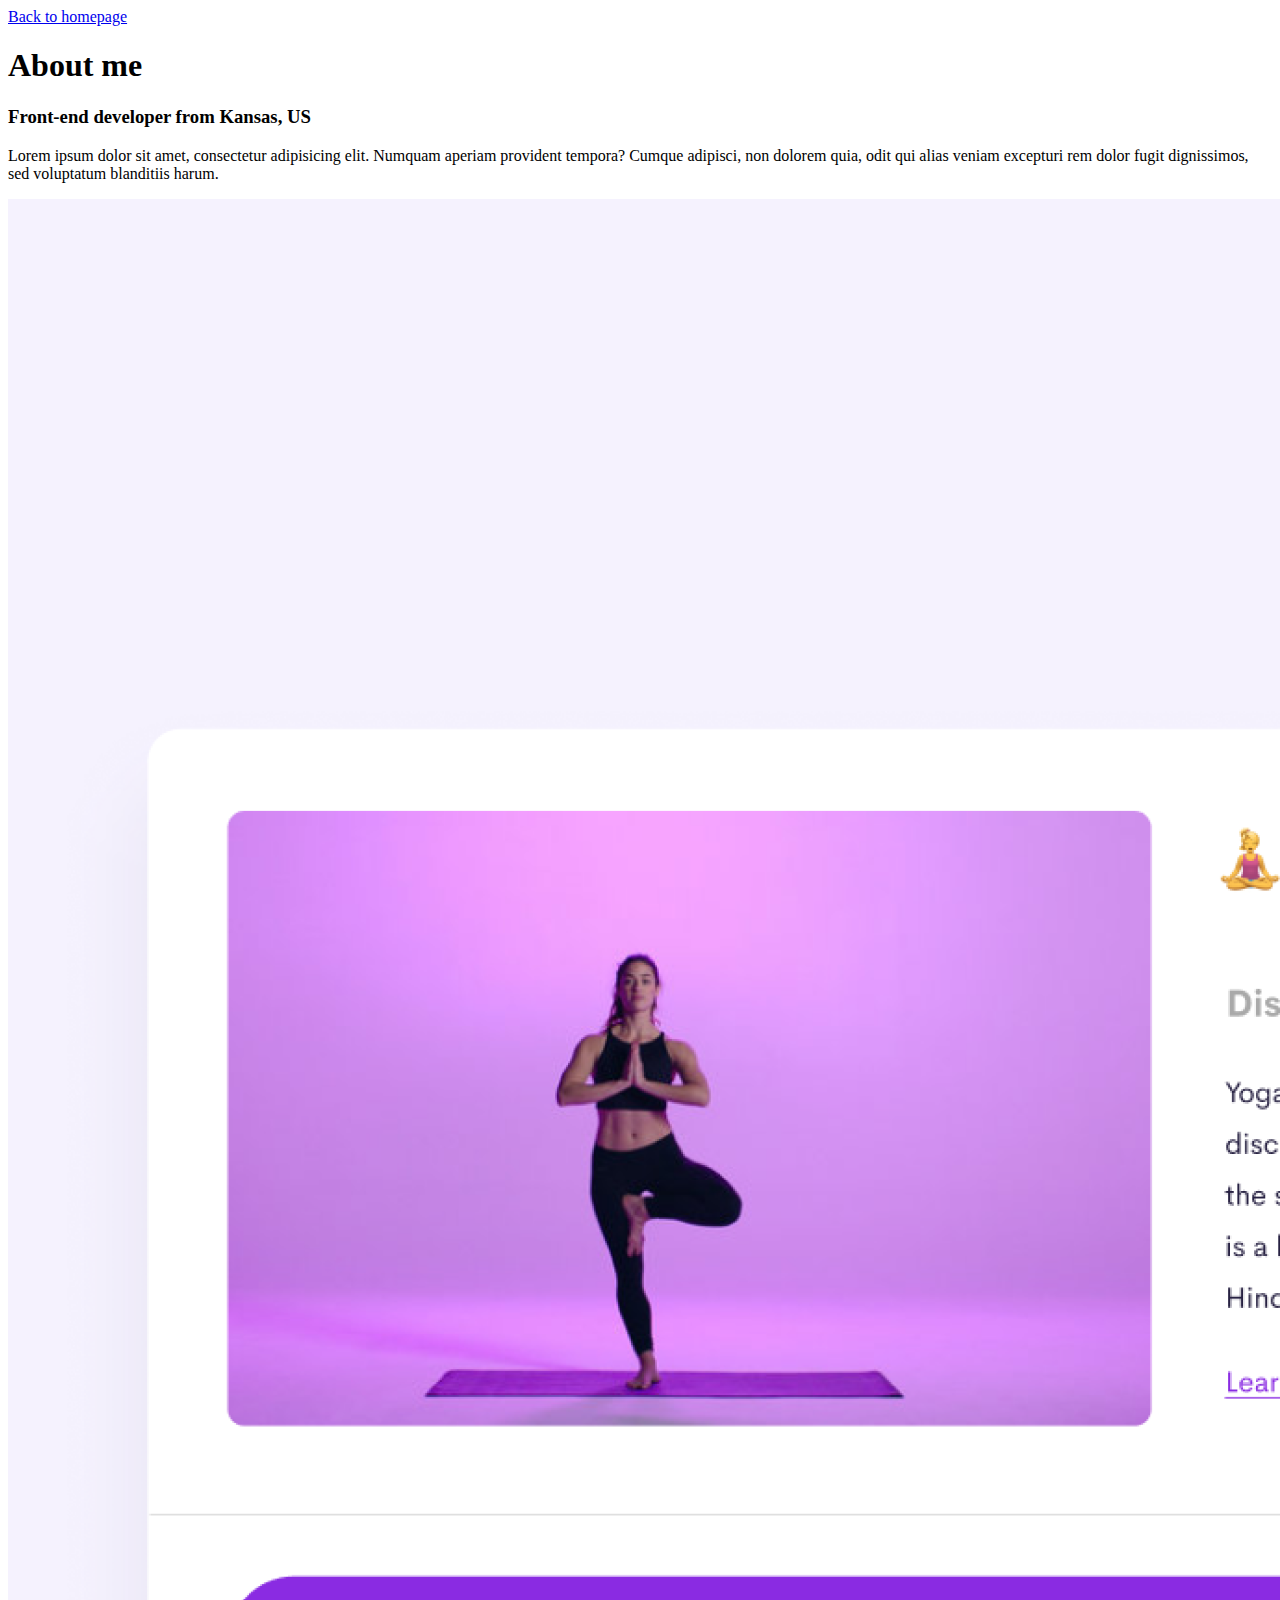
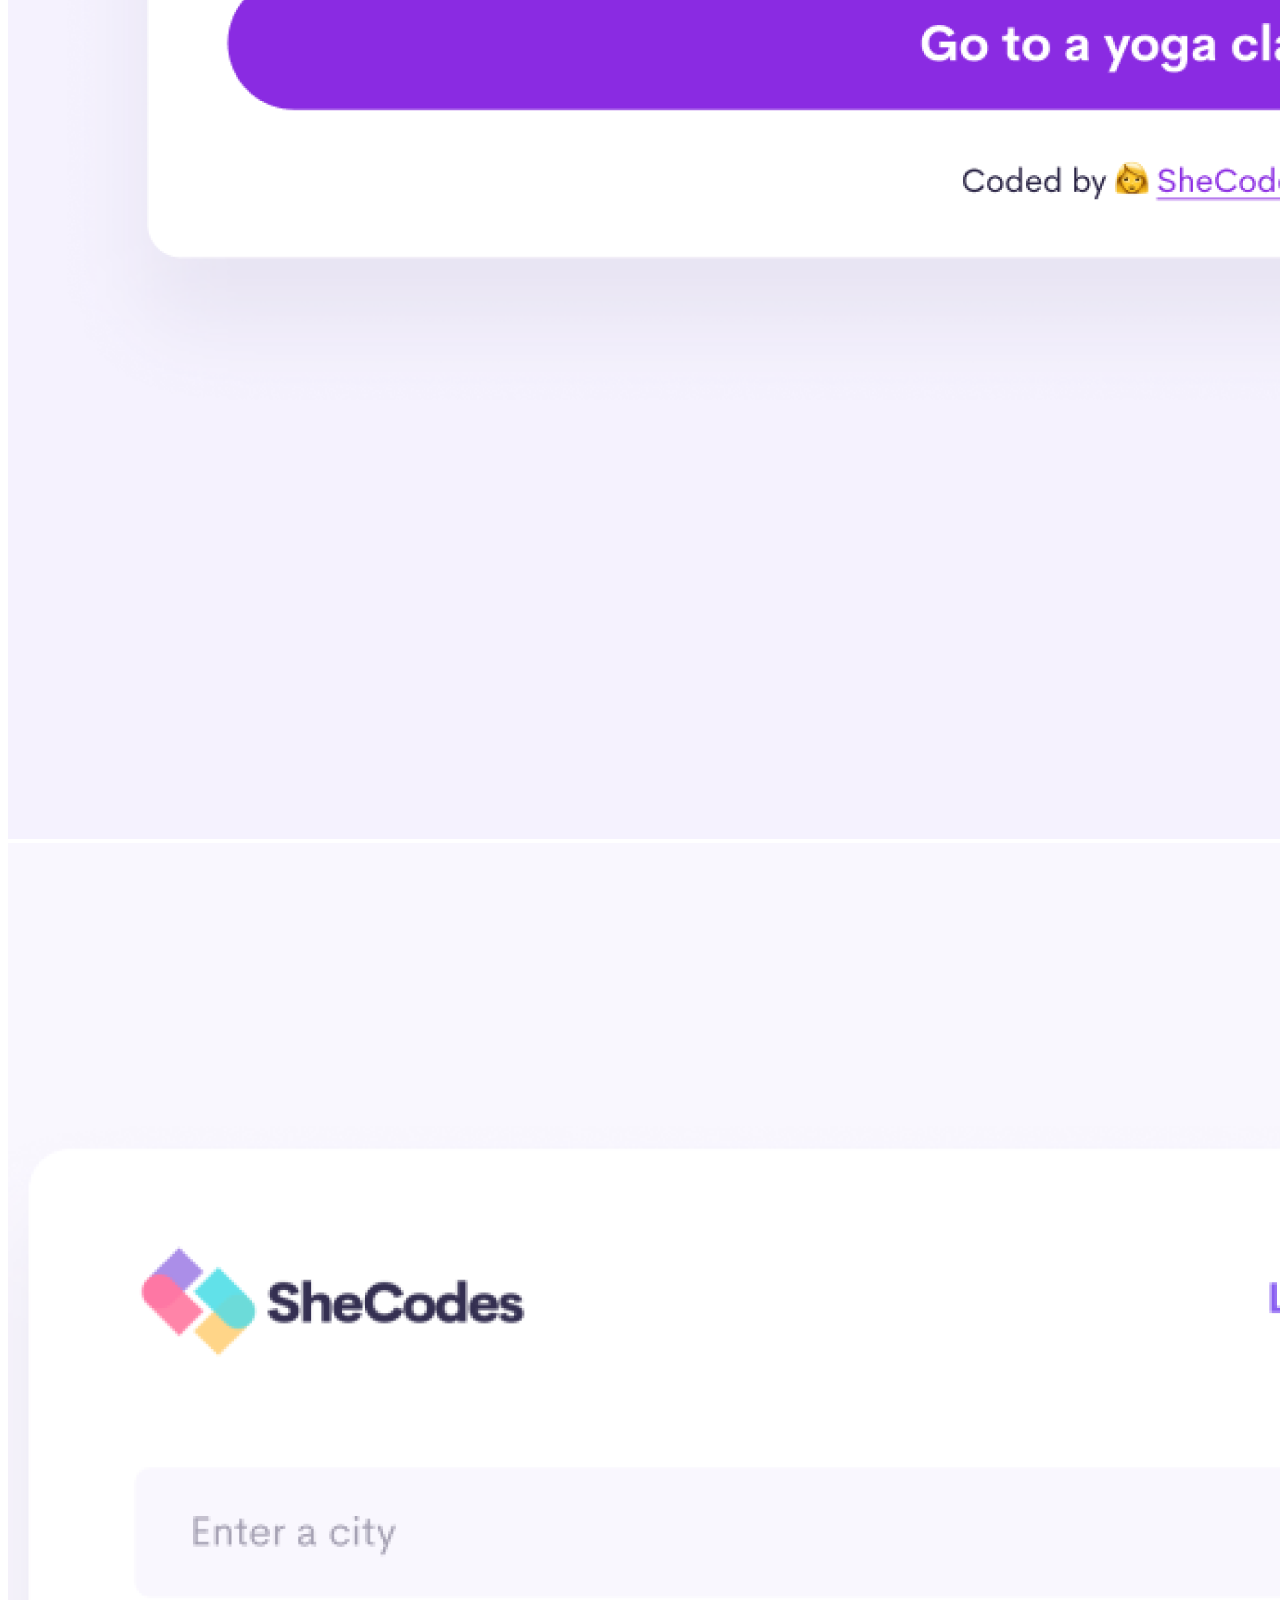
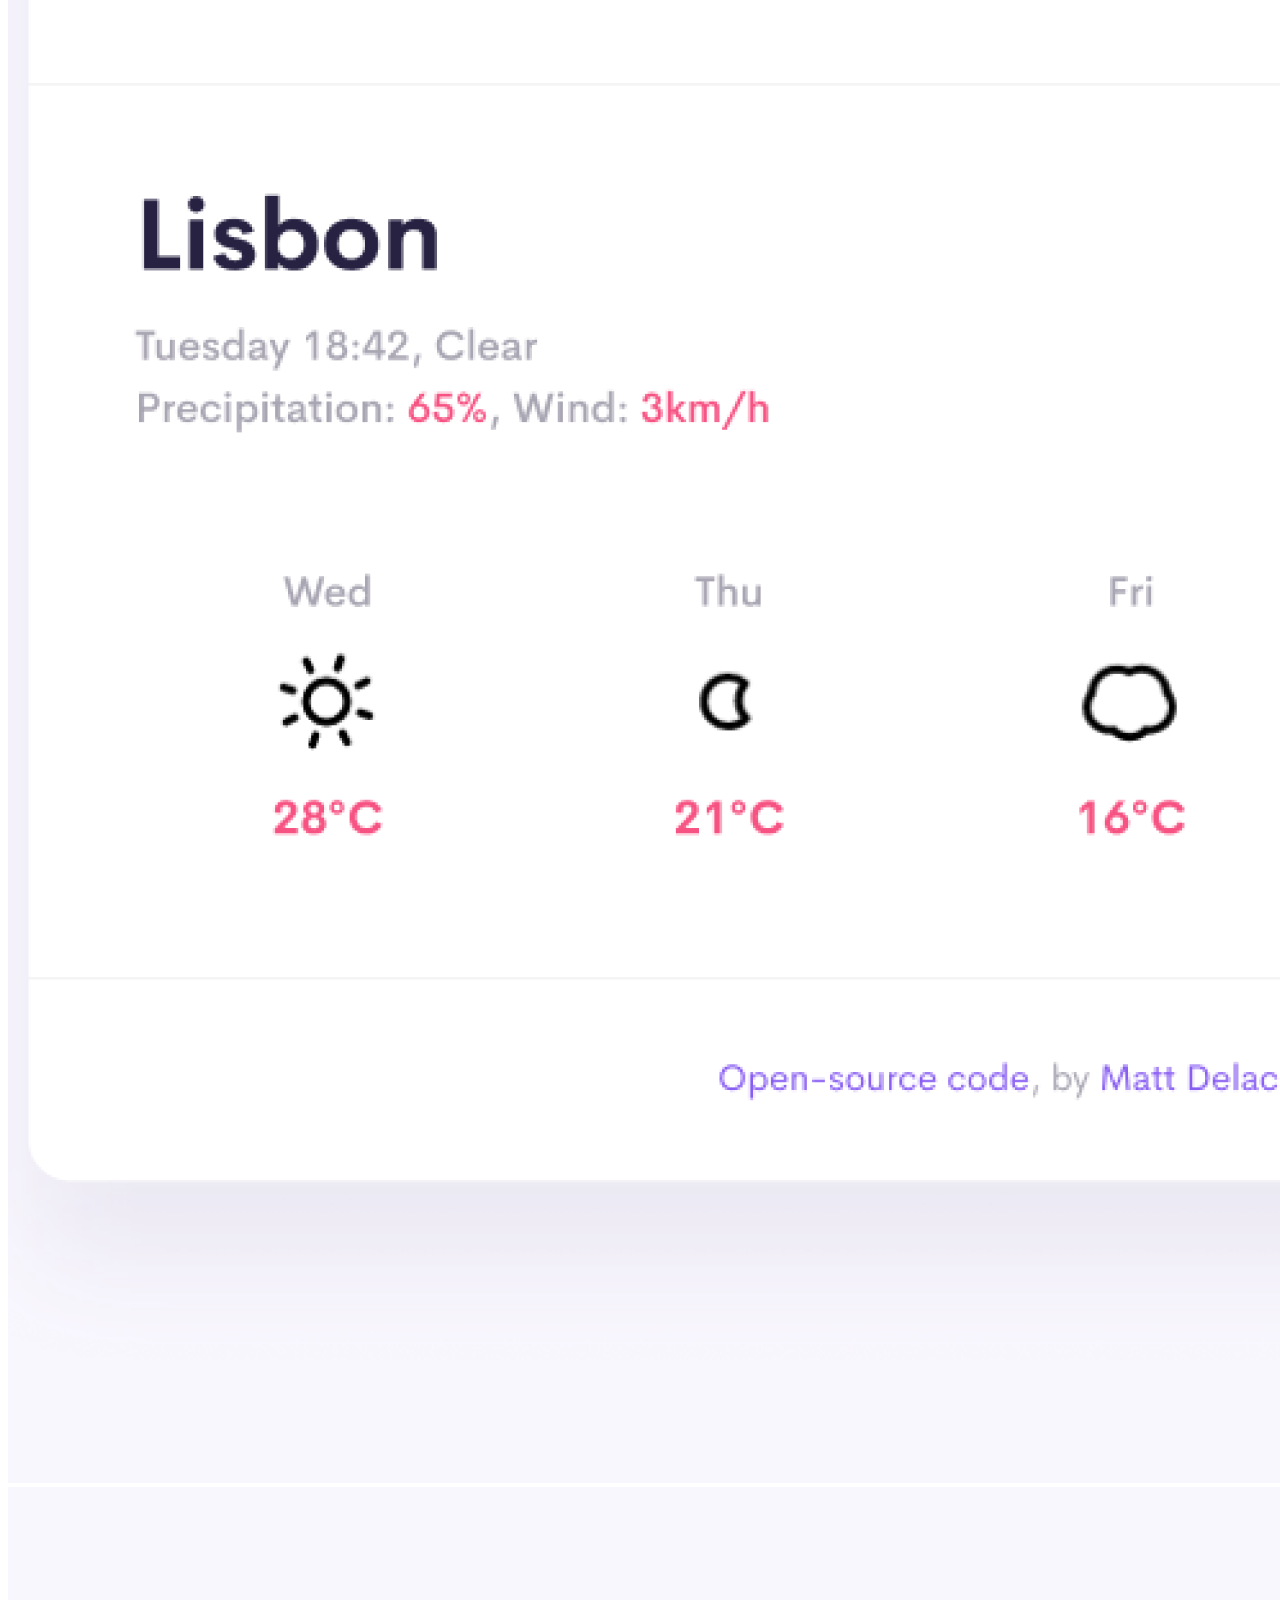
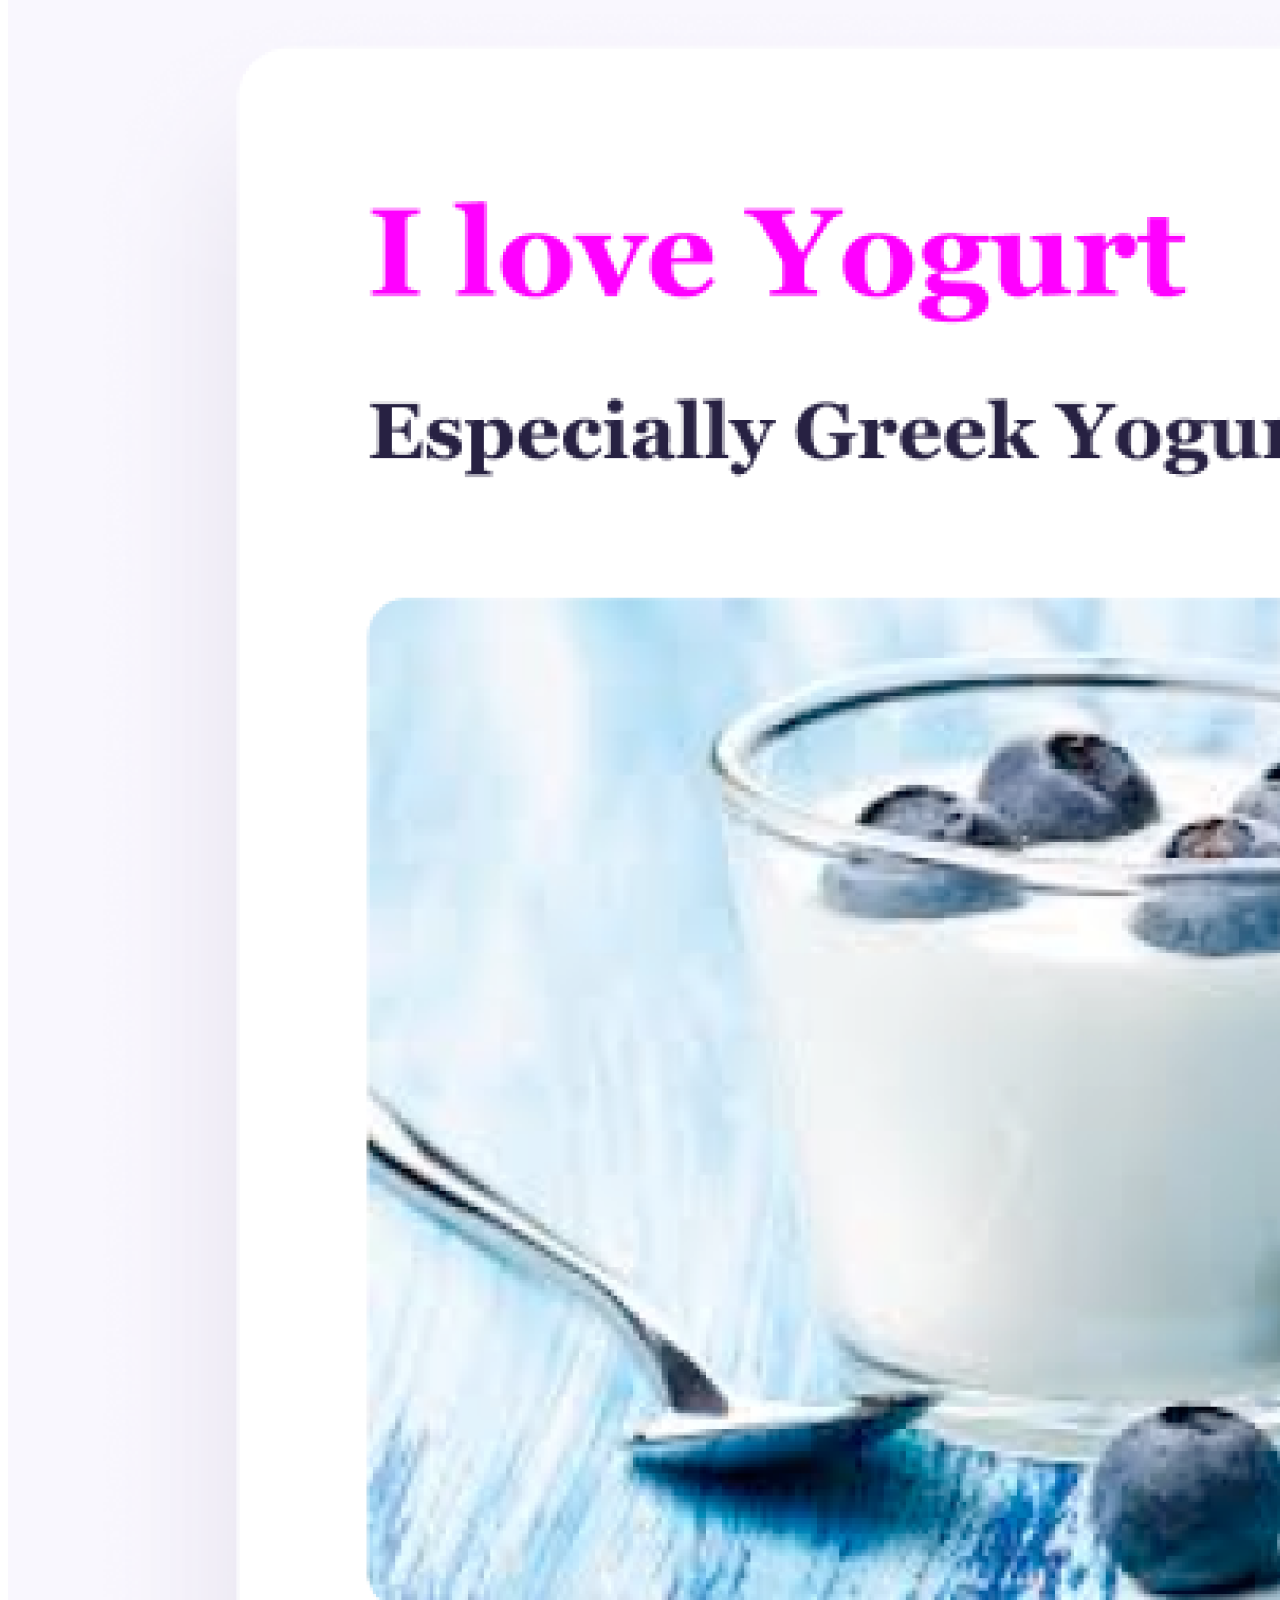
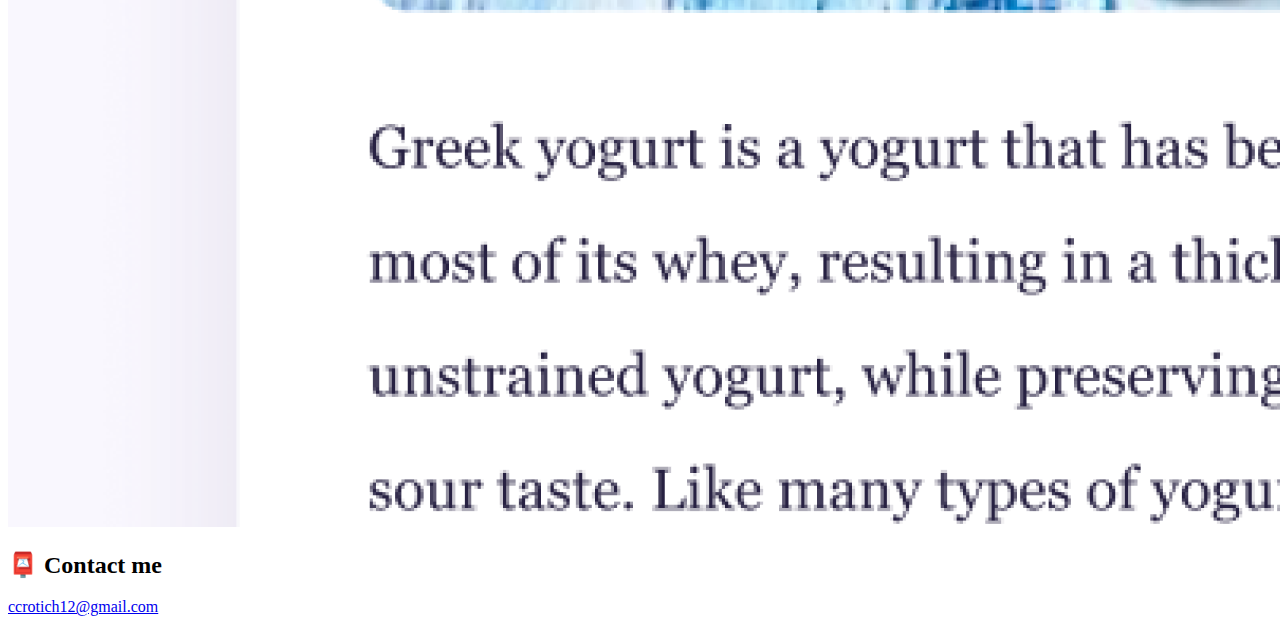
==== about.html @ 8e0e29bb "Uploaded portfolio WIP file from Code Sandbox" ====
<!DOCTYPE html>
<html lang="en">
  <head>
    <meta charset="UTF-8" />
    <meta http-equiv="X-UA-Compatible" content="IE=edge" />
    <meta name="viewport" content="width=device-width, initial-scale=1.0" />
    <link rel="stylesheet" href="style.css" />
    <link
      href="https://cdn.jsdelivr.net/npm/bootstrap@5.2.2/dist/css/bootstrap.min.css"
      rel="stylesheet"
      integrity="sha384-Zenh87qX5JnK2Jl0vWa8Ck2rdkQ2Bzep5IDxbcnCeuOxjzrPF/et3URy9Bv1WTRi"
      crossorigin="anonymous"
    />
    <script
      src="https://cdn.jsdelivr.net/npm/bootstrap@5.2.2/dist/js/bootstrap.bundle.min.js"
      integrity="sha384-OERcA2EqjJCMA+/3y+gxIOqMEjwtxJY7qPCqsdltbNJuaOe923+mo//f6V8Qbsw3"
      crossorigin="anonymous"
    ></script>
    <title>About Chelcy Rotich</title>
  </head>
  <body>
    <a href="index.html" class="homepage-link">Back to homepage</a>
    <h1 class="text-center">About me</h1>
    <h3 class="text-center">Front-end developer from Kansas, US</h3>
    <div class="about-paragraphs text-center">
      <p>
        Lorem ipsum dolor sit amet, consectetur adipisicing elit. Numquam
        aperiam provident tempora? Cumque adipisci, non dolorem quia, odit qui
        alias veniam excepturi rem dolor fugit dignissimos, sed voluptatum
        blanditiis harum.
      </p>
    </div>
    <div class="container">
      <div class="row">
        <div class="col-sm-4">
          <img
            src="images/yoga.png"
            alt="yoga"
            class="img-fluid rounded p-2 shadow-sm"
          />
        </div>
        <div class="col-sm-4">
          <img
            src="images/weather.png"
            alt="weather app"
            class="img-fluid rounded p-2 shadow-sm"
          />
        </div>
        <div class="col-sm-4">
          <img
            src="images/yogurt.png"
            alt="langing page"
            class="img-fluid rounded p-2 shadow-sm"
          />
        </div>
      </div>
    </div>
    <div id="contact" class="mt-5">
      <h2 class="text-center">📮 Contact me</h2>
      <a href="mailto:ccrotich12@gmail.com" class="email-link">
        ccrotich12@gmail.com
      </a>
    </div>
  </body>
</html>
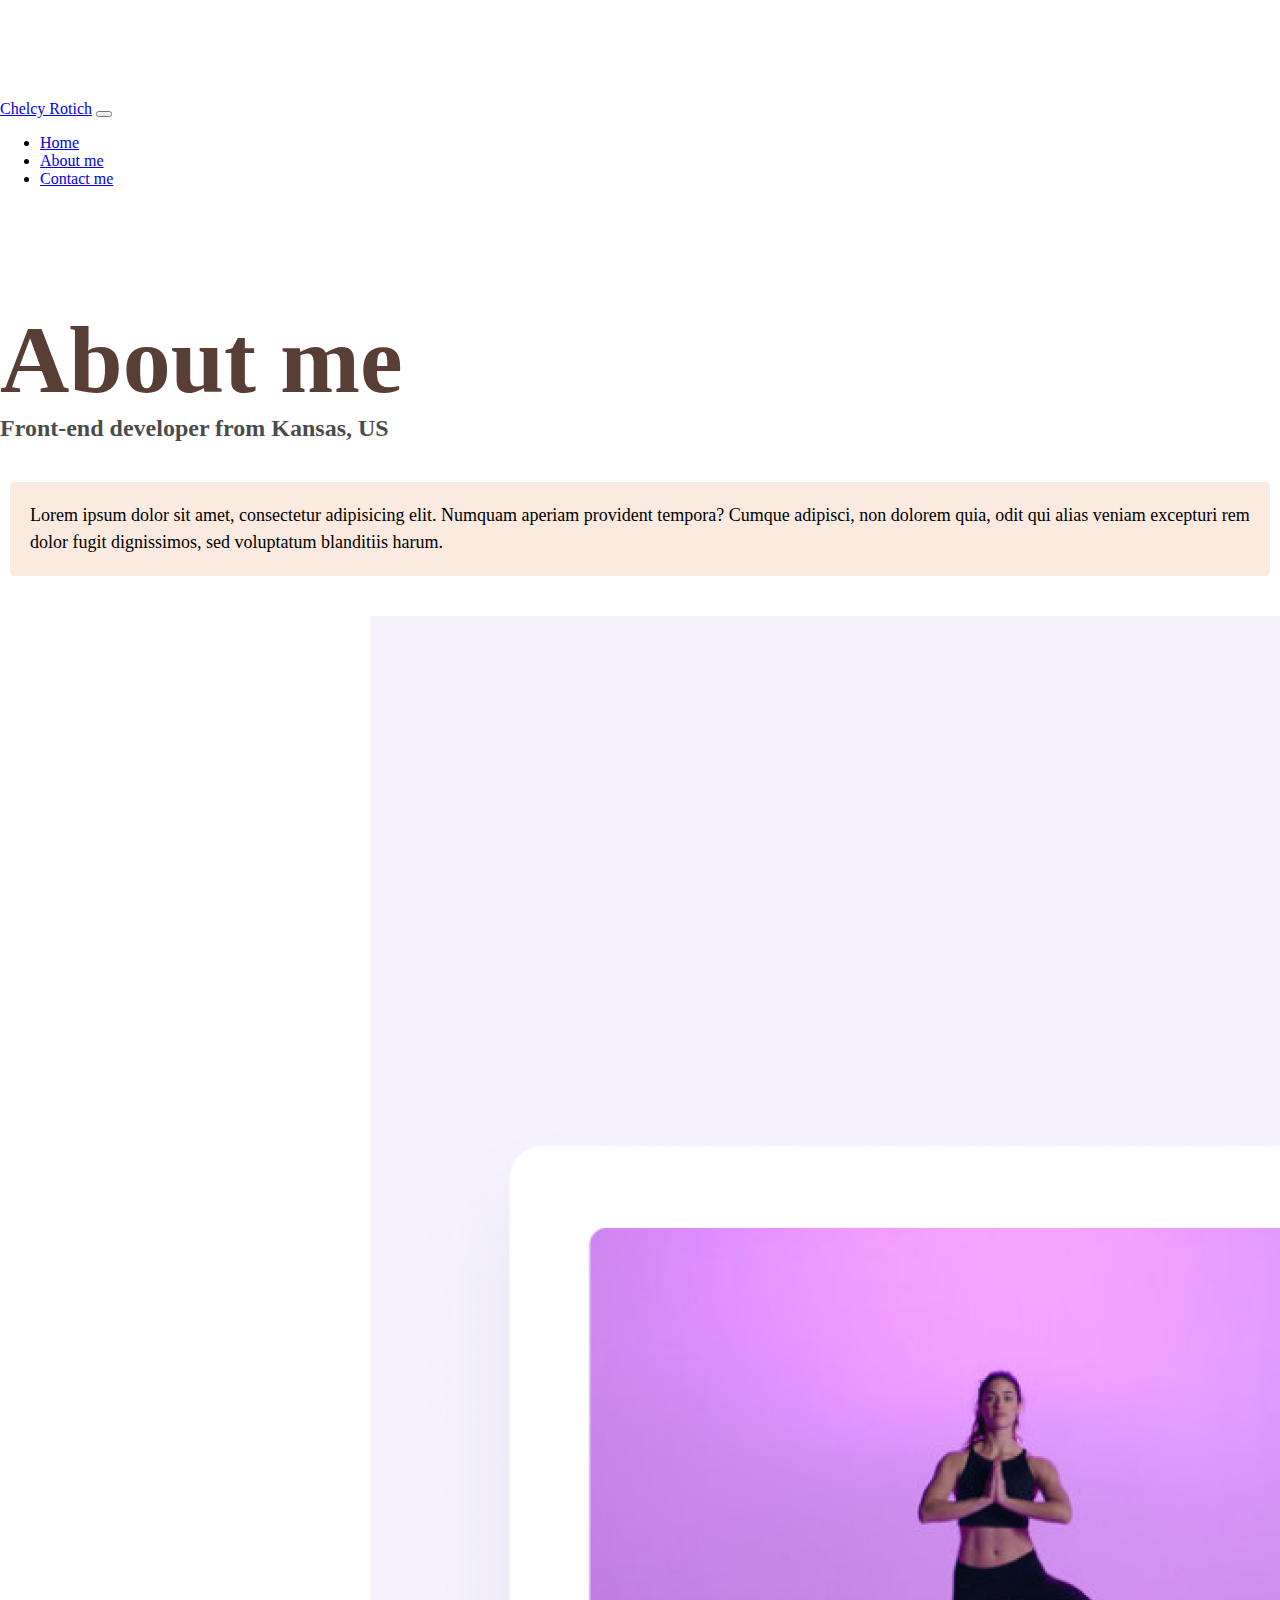
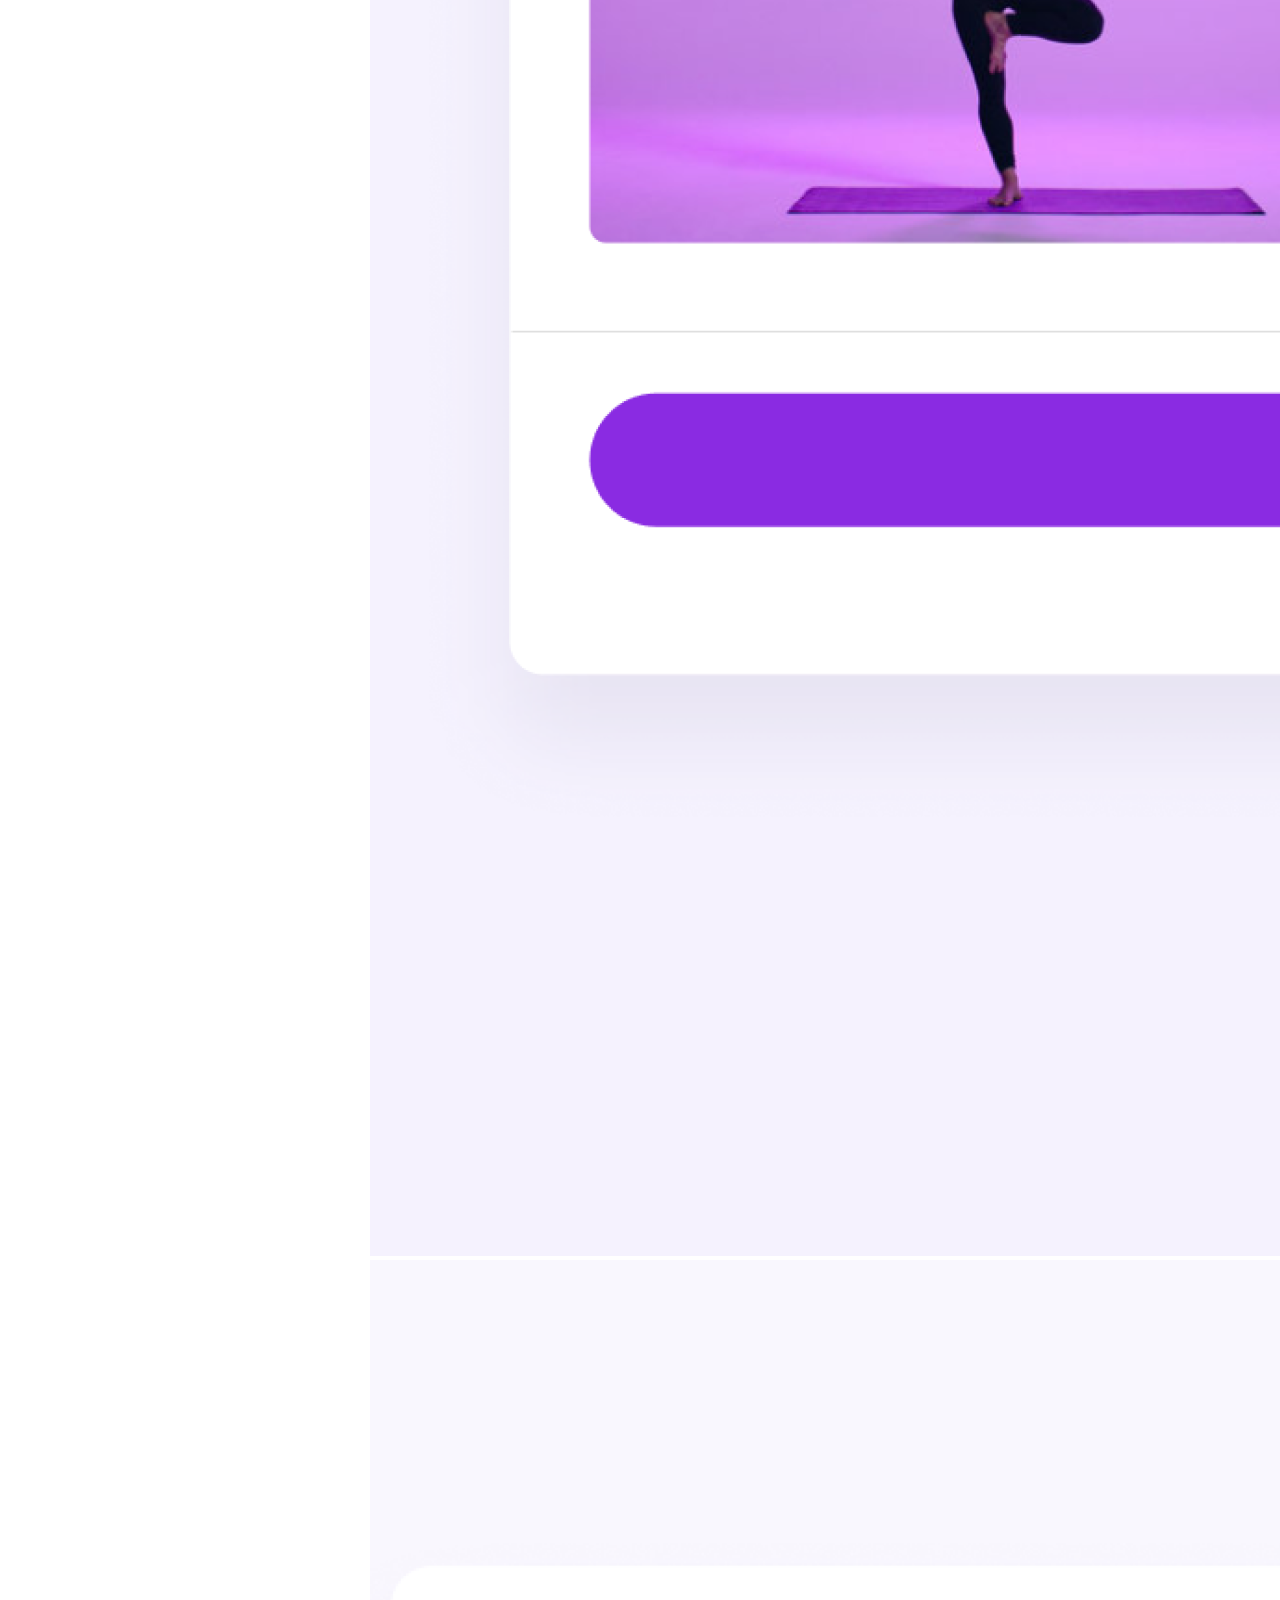
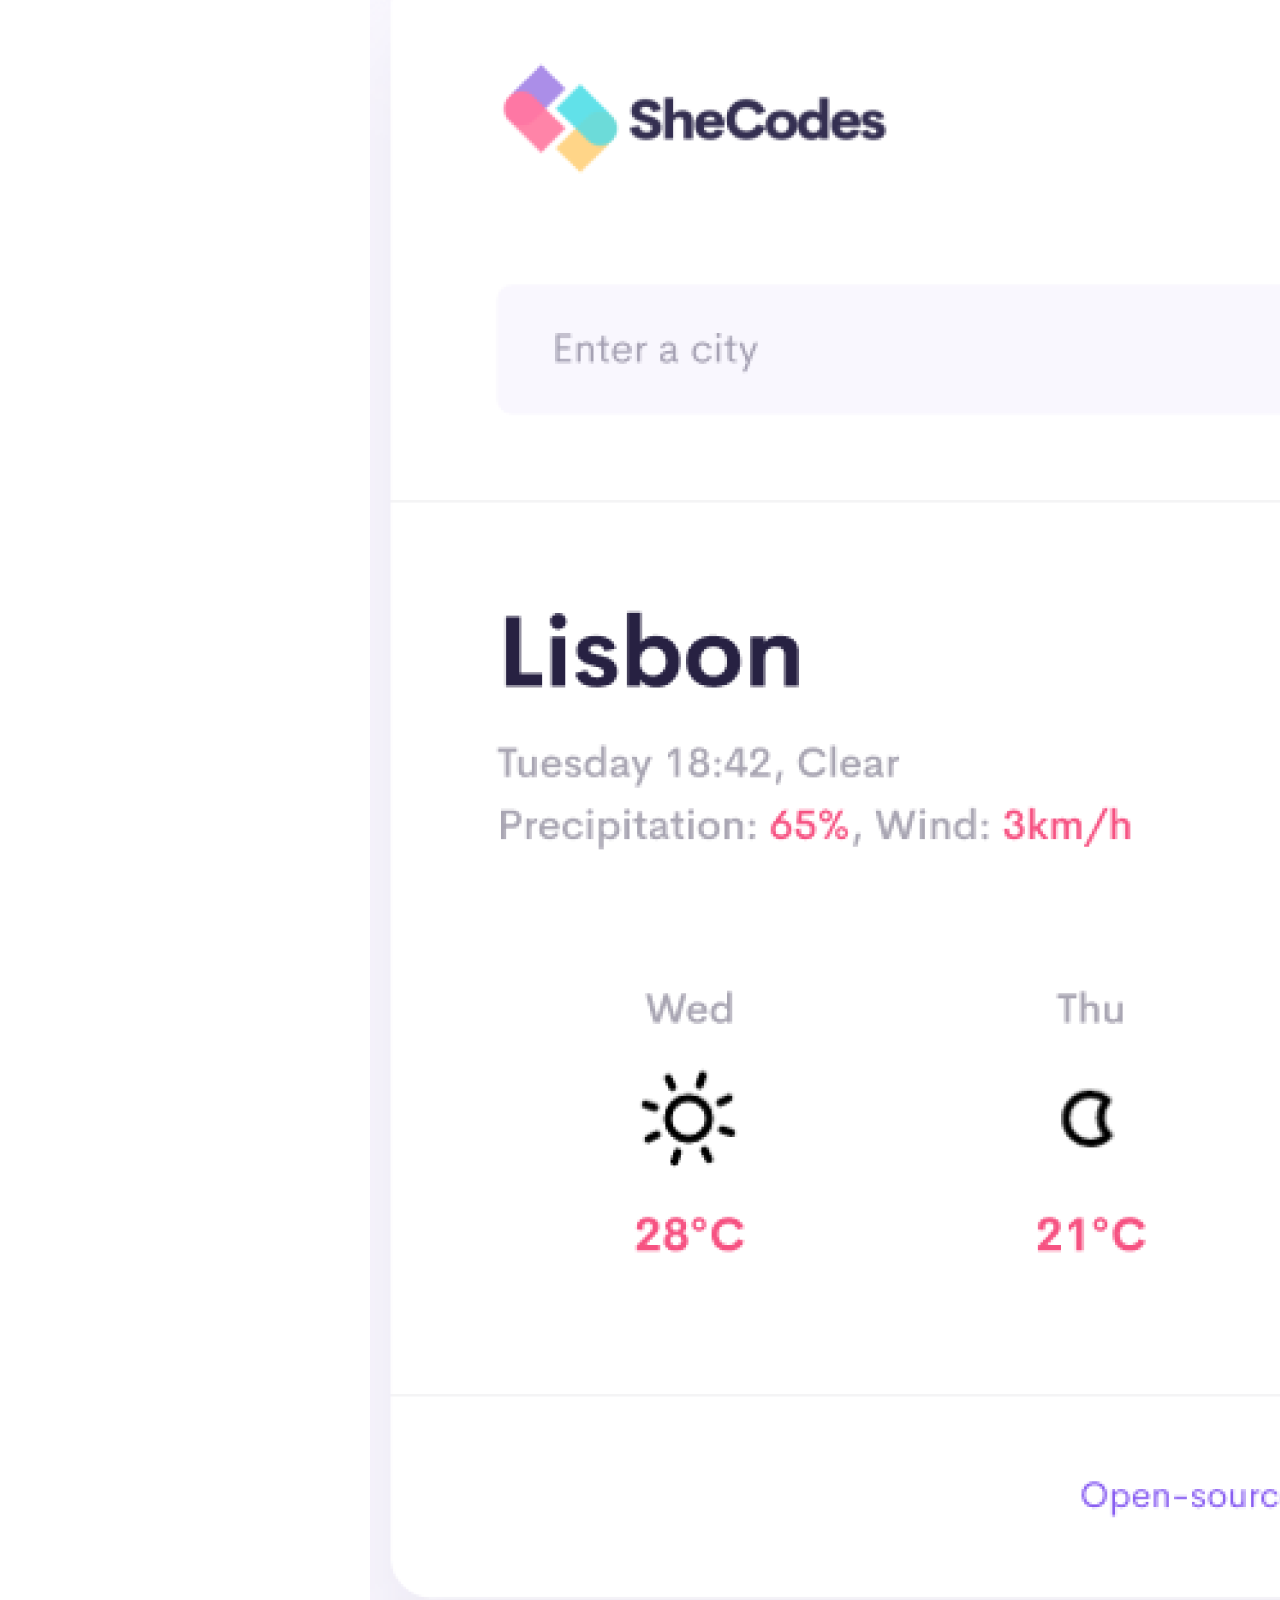
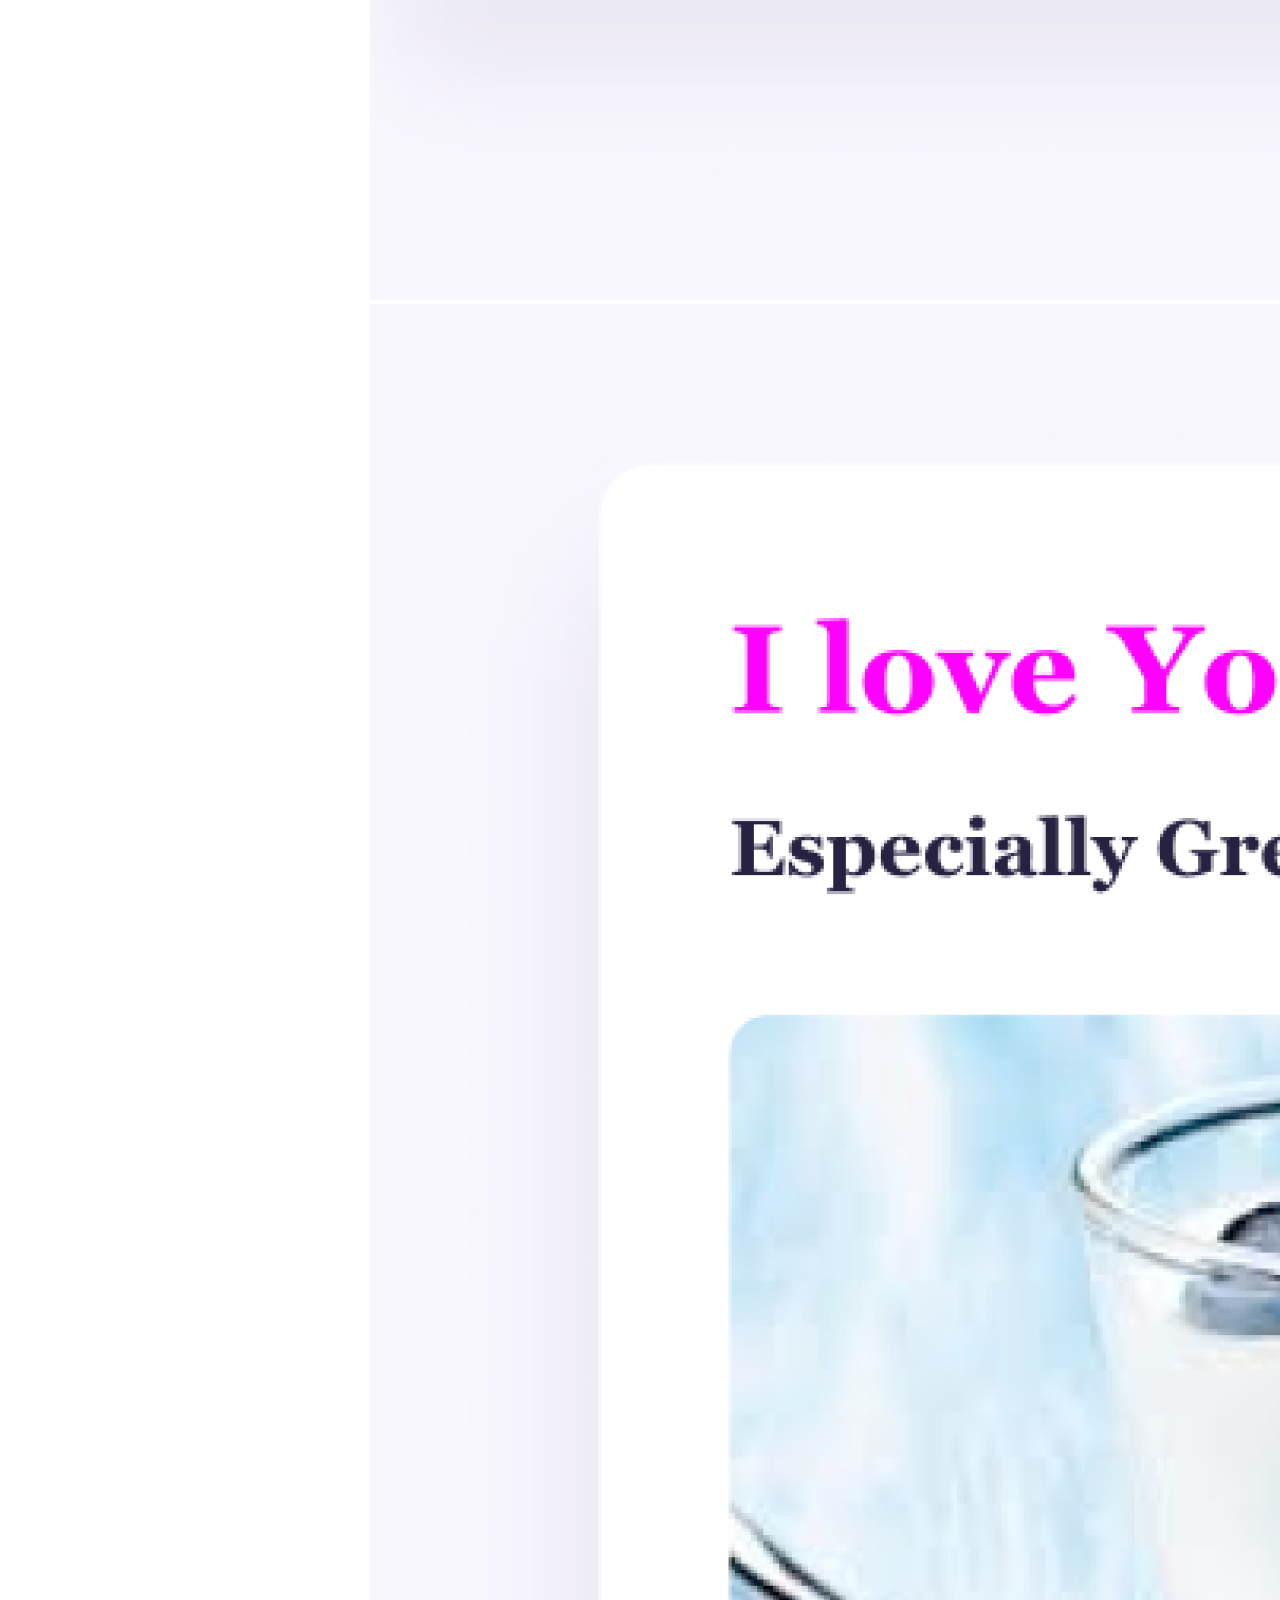
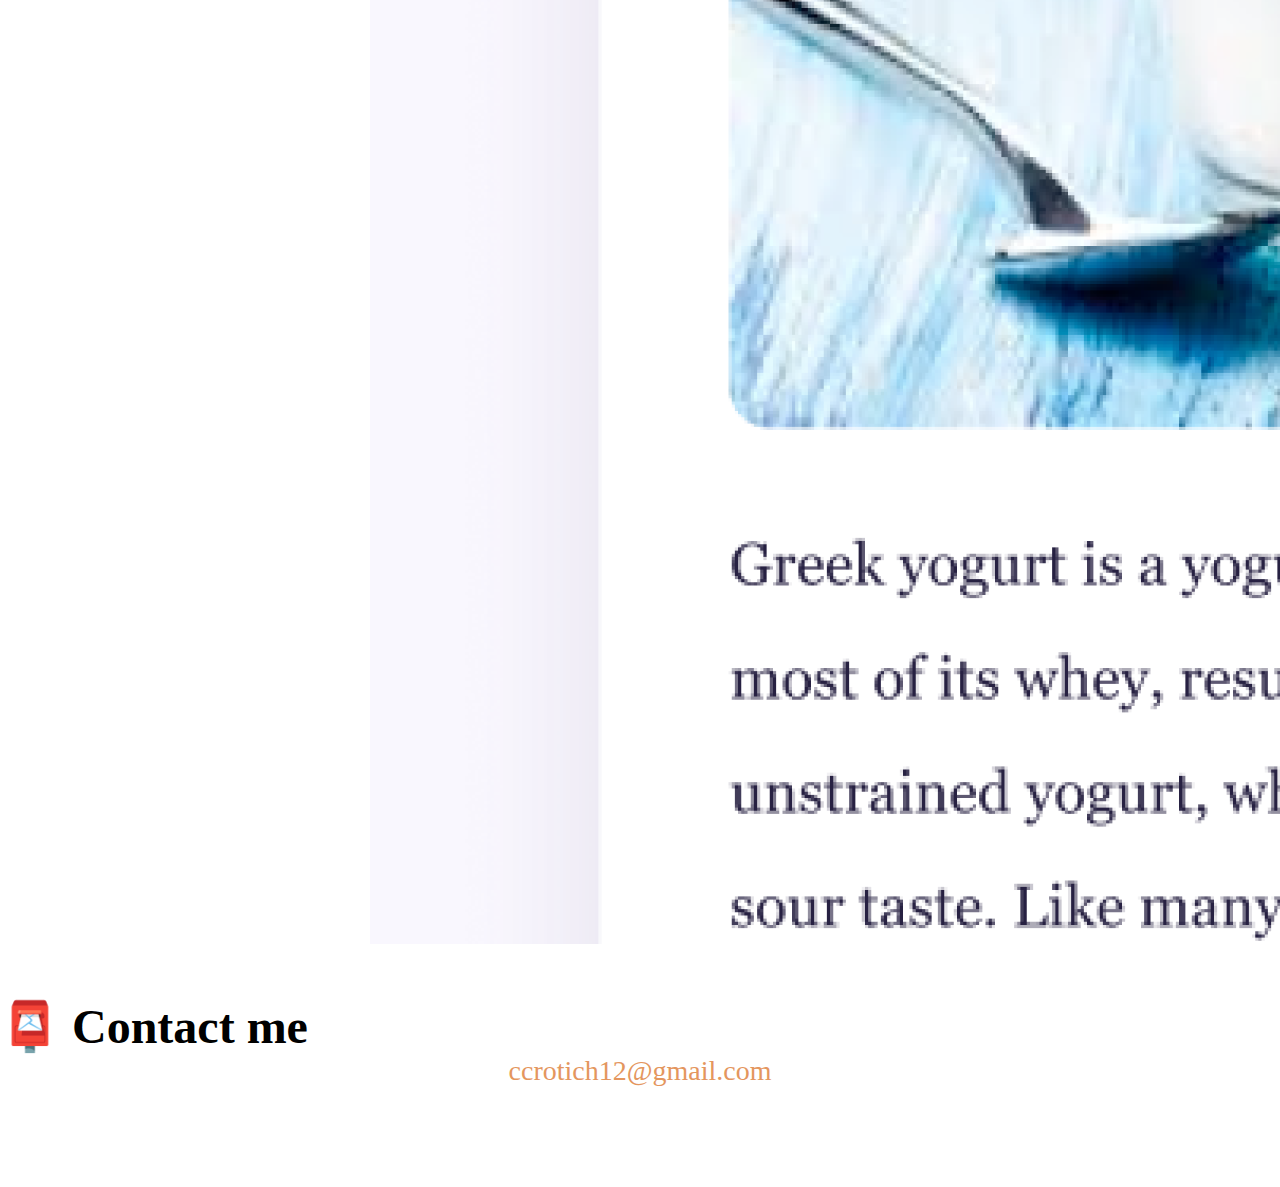
==== commit affbd48c: "Updated to make more responsive and SEO friendly" ====
--- a/about.html
+++ b/about.html
@@ -4,7 +4,11 @@
     <meta charset="UTF-8" />
     <meta http-equiv="X-UA-Compatible" content="IE=edge" />
     <meta name="viewport" content="width=device-width, initial-scale=1.0" />
-    <link rel="stylesheet" href="style.css" />
+    <meta
+      name="description"
+      content="About Page for Chelcy Rotich, a front-end developer from Kansas"
+    />
+    <link rel="stylesheet" href="css/styles.css" />
     <link
       href="https://cdn.jsdelivr.net/npm/bootstrap@5.2.2/dist/css/bootstrap.min.css"
       rel="stylesheet"
@@ -16,50 +20,86 @@
       integrity="sha384-OERcA2EqjJCMA+/3y+gxIOqMEjwtxJY7qPCqsdltbNJuaOe923+mo//f6V8Qbsw3"
       crossorigin="anonymous"
     ></script>
-    <title>About Chelcy Rotich</title>
+    <title>Front-End Developer - About Chelcy Rotich</title>
   </head>
   <body>
-    <a href="index.html" class="homepage-link">Back to homepage</a>
-    <h1 class="text-center">About me</h1>
-    <h3 class="text-center">Front-end developer from Kansas, US</h3>
-    <div class="about-paragraphs text-center">
-      <p>
-        Lorem ipsum dolor sit amet, consectetur adipisicing elit. Numquam
-        aperiam provident tempora? Cumque adipisci, non dolorem quia, odit qui
-        alias veniam excepturi rem dolor fugit dignissimos, sed voluptatum
-        blanditiis harum.
-      </p>
-    </div>
-    <div class="container">
-      <div class="row">
-        <div class="col-sm-4">
-          <img
-            src="images/yoga.png"
-            alt="yoga"
-            class="img-fluid rounded p-2 shadow-sm"
-          />
-        </div>
-        <div class="col-sm-4">
-          <img
-            src="images/weather.png"
-            alt="weather app"
-            class="img-fluid rounded p-2 shadow-sm"
-          />
-        </div>
-        <div class="col-sm-4">
-          <img
-            src="images/yogurt.png"
-            alt="langing page"
-            class="img-fluid rounded p-2 shadow-sm"
-          />
+    <nav class="navbar navbar-expand-lg bg-light fixed-top">
+      <div class="container-fluid">
+        <a class="navbar-brand" href="#">Chelcy Rotich</a>
+        <button
+          class="navbar-toggler"
+          type="button"
+          data-bs-toggle="collapse"
+          data-bs-target="#navbarNav"
+          aria-controls="navbarNav"
+          aria-expanded="false"
+          aria-label="Toggle navigation"
+        >
+          <span class="navbar-toggler-icon"></span>
+        </button>
+        <div class="collapse navbar-collapse" id="navbarNav">
+          <ul class="navbar-nav">
+            <li class="nav-item">
+              <a class="nav-link active" aria-current="page" href="index.html"
+                >Home</a
+              >
+            </li>
+            <li class="nav-item">
+              <a class="nav-link" href="about.html" title="About Me"
+                >About me</a
+              >
+            </li>
+            <li class="nav-item">
+              <a class="nav-link" href="about.html#contact" title="Contact Me"
+                >Contact me</a
+              >
+            </li>
+          </ul>
         </div>
       </div>
-    </div>
-    <div id="contact" class="mt-5">
-      <h2 class="text-center">📮 Contact me</h2>
-      <a href="mailto:ccrotich12@gmail.com" class="email-link">
-        ccrotich12@gmail.com
-      </a>
+    </nav>
+    <div class="large-container">
+      <h1 class="text-center">About me</h1>
+      <h3 class="text-center">Front-end developer from Kansas, US</h3>
+      <div class="about-paragraphs text-center">
+        <p>
+          Lorem ipsum dolor sit amet, consectetur adipisicing elit. Numquam
+          aperiam provident tempora? Cumque adipisci, non dolorem quia, odit qui
+          alias veniam excepturi rem dolor fugit dignissimos, sed voluptatum
+          blanditiis harum.
+        </p>
+      </div>
+      <div class="container">
+        <div class="row">
+          <div class="col-sm-4">
+            <img
+              src="images/yoga.png"
+              alt="Yoga App"
+              class="img-fluid rounded p-2 shadow"
+            />
+          </div>
+          <div class="col-sm-4">
+            <img
+              src="images/weather.png"
+              alt="Weather App"
+              class="img-fluid rounded p-2 shadow"
+            />
+          </div>
+          <div class="col-sm-4">
+            <img
+              src="images/yogurt.png"
+              alt="Langing Page App"
+              class="img-fluid rounded p-2 shadow"
+            />
+          </div>
+        </div>
+      </div>
+      <div id="contact" class="mt-5">
+        <h2 class="text-center">📮 Contact me</h2>
+        <a href="mailto:ccrotich12@gmail.com" class="email-link">
+          ccrotich12@gmail.com
+        </a>
+      </div>
     </div>
   </body>
 </html>
--- a/css/styles.css
+++ b/css/styles.css
@@ -0,0 +1,147 @@
+:root {
+  --primary-color: #593e36;
+  --secondary-color: #faeadf;
+  --tertiary-color: #e4965e;
+  --box-shadow: 0 5px 10px rgba(0, 0, 0, 0.2);
+}
+
+body {
+  margin: 100px 0;
+}
+
+.container {
+  display: block;
+  margin: 0 auto;
+}
+
+.large-container {
+  padding-top: 100px;
+}
+
+h1,
+h2,
+h3 {
+  margin: 0;
+}
+
+h1 {
+  font-size: 96px !important;
+  color: var(--primary-color);
+}
+
+h2 {
+  font-size: 48px !important;
+}
+
+h3 {
+  font-size: 24px !important;
+  opacity: 0.7;
+}
+
+p {
+  background: var(--secondary-color);
+  padding: 20px;
+  border-radius: 4px;
+  font-size: 18px;
+  line-height: 1.5;
+}
+
+.navigation-links {
+  display: flex;
+  margin-top: 40px;
+  justify-content: center;
+}
+
+.navigation-links a {
+  margin: 20px;
+  border-radius: 4px;
+  padding: 20px 15px;
+  text-decoration: none;
+  text-transform: capitalize;
+}
+
+.contact-link {
+  background: var(--tertiary-color);
+  box-shadow: var(--box-shadow);
+  color: white;
+}
+
+.about-link {
+  background: white;
+  color: var(--tertiary-color);
+  border: 1px solid var(--tertiary-color);
+  box-shadow: var(--box-shadow);
+}
+
+.homepage-link {
+  color: var(--primary-color);
+  text-align: center;
+  display: block;
+}
+
+.about-paragraphs {
+  display: flex;
+  margin: 30px 0;
+}
+
+.about-paragraphs p {
+  margin: 10px;
+}
+
+.email-link {
+  display: flex;
+  justify-content: center;
+  color: var(--tertiary-color);
+  font-size: 28px;
+  text-decoration: none;
+}
+
+.email-link:hover {
+  text-decoration: underline;
+}
+.primary-link {
+  border-radius: 4px;
+  padding: 20px 15px;
+  text-decoration: none;
+  text-transform: capitalize;
+  background: var(--tertiary-color);
+  box-shadow: var(--box-shadow);
+  color: white;
+}
+
+.mt-5 {
+  margin: 50px 0;
+}
+
+@media (max-width: 576px) {
+  h1,
+  h2,
+  h3,
+  p {
+    text-align: center;
+    margin: 0;
+  }
+  h1 {
+    font-size: 48px !important;
+    line-height: 1.5;
+  }
+
+  h2 {
+    font-size: 32px !important;
+  }
+
+  .project-link {
+    display: block;
+    text-align: center;
+    margin: 0 20px;
+  }
+}
+@media (min-width: 576px) {
+  .container {
+    max-width: 540px;
+  }
+  .col-sm-6 {
+    flex: 0 0 auto;
+    width: 50%;
+  }
+}
